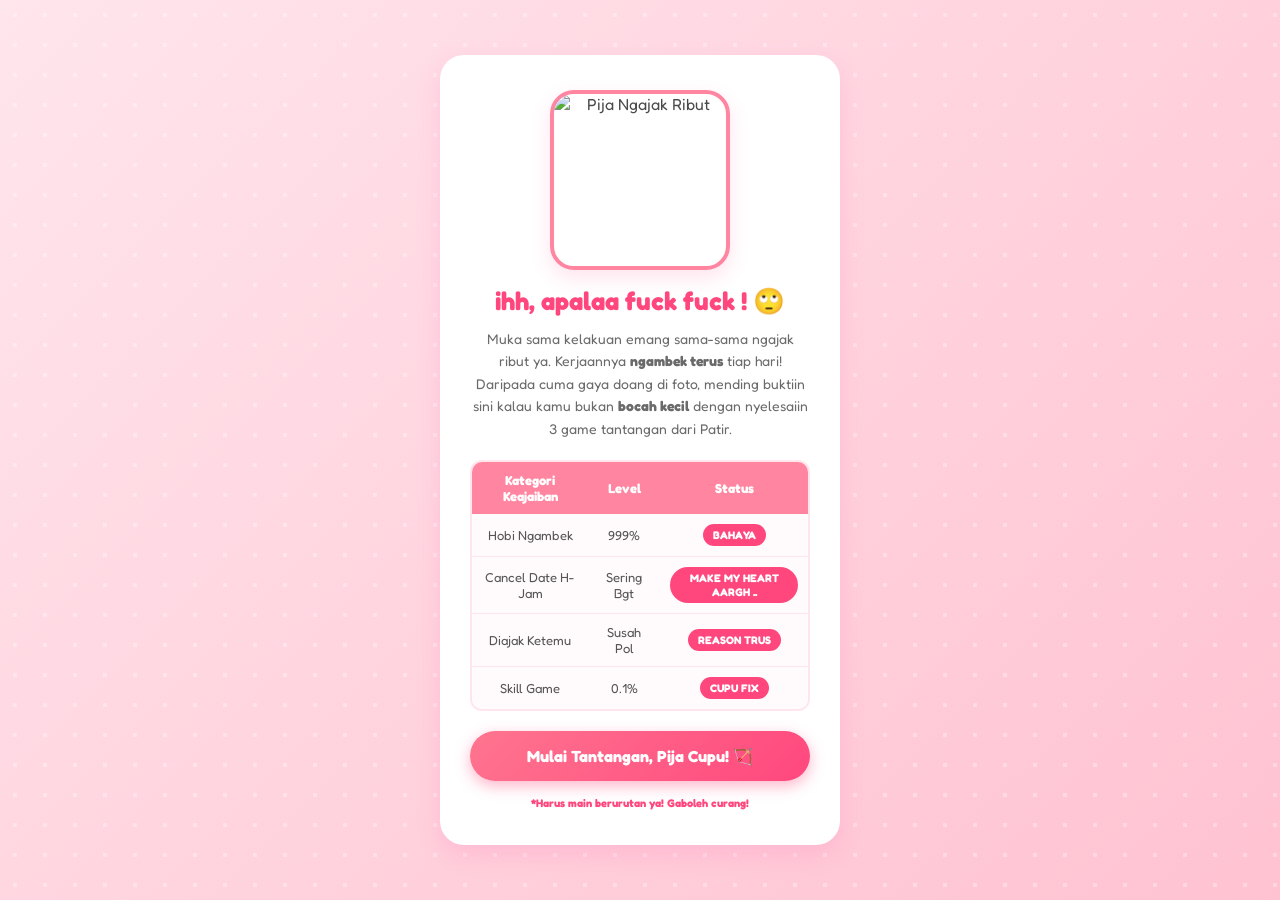
==== opening.html @ 2cc072be "Add files via upload" ====
<!DOCTYPE html>
<html lang="id">
<head>
    <meta charset="UTF-8">
    <meta name="viewport" content="width=device-width, initial-scale=1.0">
    <title>Pija, Can You Handle This? 🙄</title>
    <link href="https://fonts.googleapis.com/css2?family=Fredoka:wght@600;700&family=Pacifico&display=swap" rel="stylesheet">
    <link rel="stylesheet" href="style.css">
    <style>
        /* Animasi Muncul Lembut & Lambat */
        .animate-slow {
            animation: slowFadeIn 2.2s cubic-bezier(0.25, 1, 0.5, 1) forwards;
        }

        @keyframes slowFadeIn {
            0% {
                opacity: 0;
                transform: scale(0.95);
                filter: blur(8px);
            }
            100% {
                opacity: 1;
                transform: scale(1);
                filter: blur(0);
            }
        }

        /* Memastikan Foto Pija Muncul Sesuai Ukuran Aslinya */
        .opening-profile-img {
            width: 100%;
            max-width: 180px;
            height: 180px;
            object-fit: cover;
            border-radius: 24px;
            border: 4px solid #ff85a1;
            margin: 0 auto 15px auto;
            display: block;
            box-shadow: 0 8px 20px rgba(255, 71, 126, 0.15);
        }

        /* Styling Tabel Estetik & Lucu */
        .cute-table {
            width: 100%;
            border-collapse: separate;
            border-spacing: 0;
            margin: 20px 0;
            border-radius: 12px;
            overflow: hidden;
            border: 2px solid #ffe5ec;
            font-family: 'Fredoka', sans-serif;
            font-size: 13px;
        }

        .cute-table th {
            background-color: #ff85a1;
            color: white;
            padding: 10px;
            font-weight: 700;
            text-align: center;
        }

        .cute-table td {
            background-color: #fffafb;
            padding: 10px;
            color: #555;
            border-bottom: 1px solid #ffe5ec;
            text-align: center;
            vertical-align: middle;
        }

        .cute-table tr:last-child td {
            border-bottom: none;
        }

        .badge-danger {
            background-color: #ff477e;
            color: white;
            padding: 4px 10px;
            border-radius: 20px;
            font-size: 11px;
            font-weight: bold;
            display: inline-block;
        }
    </style>
</head>
<body>
    <div class="sparkle-overlay"></div>
    
    <div class="container animate-slow">
        
        <img src="assets/imagepija (9).jpeg" alt="Pija Ngajak Ribut" class="opening-profile-img">
        
        <h1 style="font-size: 1.6rem; margin-top: 10px; font-family: 'Fredoka', sans-serif;">ihh, apalaa fuck fuck ! 🙄</h1>
        
        <p class="subtitle" style="margin-bottom: 15px; font-family: 'Fredoka', sans-serif;">
            Muka sama kelakuan emang sama-sama ngajak ribut ya. Kerjaannya <strong>ngambek terus</strong> tiap hari! 
            Daripada cuma gaya doang di foto, mending buktiin sini kalau kamu bukan <strong>bocah kecil</strong> dengan nyelesaiin 3 game tantangan dari Patir.
        </p>

        <table class="cute-table">
            <thead>
                <tr>
                    <th>Kategori Keajaiban</th>
                    <th>Level</th>
                    <th>Status</th>
                </tr>
            </thead>
            <tbody>
                <tr>
                    <td>Hobi Ngambek</td>
                    <td>999%</td>
                    <td><span class="badge-danger">BAHAYA</span></td>
                </tr>
                <tr>
                    <td>Cancel Date H-Jam</td>
                    <td>Sering Bgt</td>
                    <td><span class="badge-danger">MAKE MY HEART AARGH ..</span></td>
                </tr>
                <tr>
                    <td>Diajak Ketemu</td>
                    <td>Susah Pol</td>
                    <td><span class="badge-danger">REASON TRUS</span></td>
                </tr>
                <tr>
                    <td>Skill Game</td>
                    <td>0.1%</td>
                    <td><span class="badge-danger">CUPU FIX</span></td>
                </tr>
            </tbody>
        </table>
        
        <div class="menu-games">
            <button class="btn-primary-pink" onclick="window.location.href='game1.html'" style="width: 100%; padding: 15px; font-family: 'Fredoka', sans-serif;">
                Mulai Tantangan, Pija Cupu! 🏹
            </button>
        </div>
        
        <p style="font-size: 11px; margin-top: 15px; color: #ff477e; font-weight: 700; font-family: 'Fredoka', sans-serif;">
            *Harus main berurutan ya! Gaboleh curang!
        </p>
    </div>
</body>
</html>
---- style.css ----
/* Reset & Font Global */
* {
    margin: 0;
    padding: 0;
    box-sizing: border-box;
    font-family: 'Fredoka', 'Segoe UI', Tahoma, Geneva, Verdana, sans-serif;
}

body {
    background: linear-gradient(135deg, #ffe5ec 0%, #ffc2d1 100%);
    min-height: 100vh;
    display: flex;
    justify-content: center;
    align-items: center;
    padding: 20px;
    color: #4a4a4a;
    overflow-x: hidden;
}

/* Struktur Layout Halaman Game */
.page-section {
    display: flex;
    flex-direction: column;
    align-items: center;
    justify-content: center;
    width: 100%;
    max-width: 500px;
    z-index: 5;
    animation: fadeIn 0.5s ease-in-out;
}

.grid-search {
    justify-content: center;
    align-content: center;
    margin: 15px auto 0 auto;
}

/* Efek Kilau Background */
.sparkle-overlay {
    position: fixed;
    top: 0; left: 0; width: 100%; height: 100%;
    pointer-events: none;
    background-image: radial-gradient(circle, rgba(255,255,255,0.3) 10%, transparent 10.5%);
    background-size: 30px 30px;
    z-index: 1;
}

/* Card Kaca Pop-up Menang */
.card-glass-game {
    background: rgba(255, 255, 255, 0.93);
    backdrop-filter: blur(10px);
    -webkit-backdrop-filter: blur(10px);
    border: 3px solid #ffb3c6;
    border-radius: 24px;
    padding: 35px 25px;
    text-align: center;
    box-shadow: 0 15px 35px rgba(255, 71, 126, 0.2);
    width: 90%;
    animation: popIn 0.5s cubic-bezier(0.175, 0.885, 0.32, 1.275);
}

.title-script {
    font-family: 'Pacifico', cursive;
    color: #ff477e;
    font-size: 28px;
    margin-bottom: 15px;
}

/* Tombol Pink Utama */
.btn-primary-pink {
    background: linear-gradient(135deg, #ff758f 0%, #ff477e 100%);
    color: white;
    border: none;
    padding: 14px 35px;
    font-size: 16px;
    font-weight: 700;
    border-radius: 50px;
    cursor: pointer;
    box-shadow: 0 5px 15px rgba(255, 71, 126, 0.4);
    transition: all 0.3s ease;
}

.btn-primary-pink:hover {
    transform: scale(1.05);
    box-shadow: 0 8px 20px rgba(255, 71, 126, 0.6);
}

/* Container Menu & Surat */
.container {
    background: white;
    padding: 35px 30px;
    border-radius: 24px;
    box-shadow: 0 10px 25px rgba(255, 105, 180, 0.2);
    text-align: center;
    max-width: 400px;
    width: 100%;
    z-index: 5;
}

.profile-img {
    width: 160px;
    height: 160px;
    border-radius: 24px;
    object-fit: cover;
    border: 4px solid #ff85a1;
    margin-bottom: 20px;
    box-shadow: 0 8px 20px rgba(0,0,0,0.1);
}

h1 {
    font-size: 24px;
    color: #ff477e;
    margin-bottom: 12px;
}

.subtitle {
    font-size: 14px;
    color: #6a6a6a;
    line-height: 1.6;
    margin-bottom: 25px;
}

/* Halaman Surat Akhir */
.container-surat {
    background: white;
    padding: 30px;
    border-radius: 24px;
    box-shadow: 0 10px 25px rgba(0,0,0,0.05);
    max-width: 480px;
    width: 100%;
    text-align: center;
    z-index: 5;
}

.slideshow-container {
    max-width: 100%;
    position: relative;
    margin: 15px auto 25px auto;
    border-radius: 20px;
    overflow: hidden;
    box-shadow: 0 8px 20px rgba(0,0,0,0.15);
}

.slideshow-container img {
    height: 320px;
    object-fit: cover;
}

.surat-box {
    text-align: left;
    background: #fff0f3;
    padding: 22px;
    border-radius: 16px;
    border-left: 6px solid #ff477e;
    margin-bottom: 20px;
    box-shadow: inset 0 2px 5px rgba(0,0,0,0.02);
}

.surat-box p {
    font-size: 14.5px;
    line-height: 1.6;
    margin-bottom: 14px;
    color: #4a4a4a;
}

.btn-back {
    display: inline-block;
    color: #ff477e;
    text-decoration: none;
    font-weight: bold;
    margin-top: 10px;
}

/* Efek Animasi */
.animate-pop { animation: popIn 0.6s cubic-bezier(0.175, 0.885, 0.32, 1.275); }
.fade { animation-name: fadeAnimation; animation-duration: 1.5s; }

@keyframes popIn {
    from { transform: scale(0.85); opacity: 0; }
    to { transform: scale(1); opacity: 1; }
}

@keyframes fadeIn {
    from { opacity: 0; }
    to { opacity: 1; }
}

@keyframes fadeAnimation {
    from { opacity: 0.4; } 
    to { opacity: 1; }
}
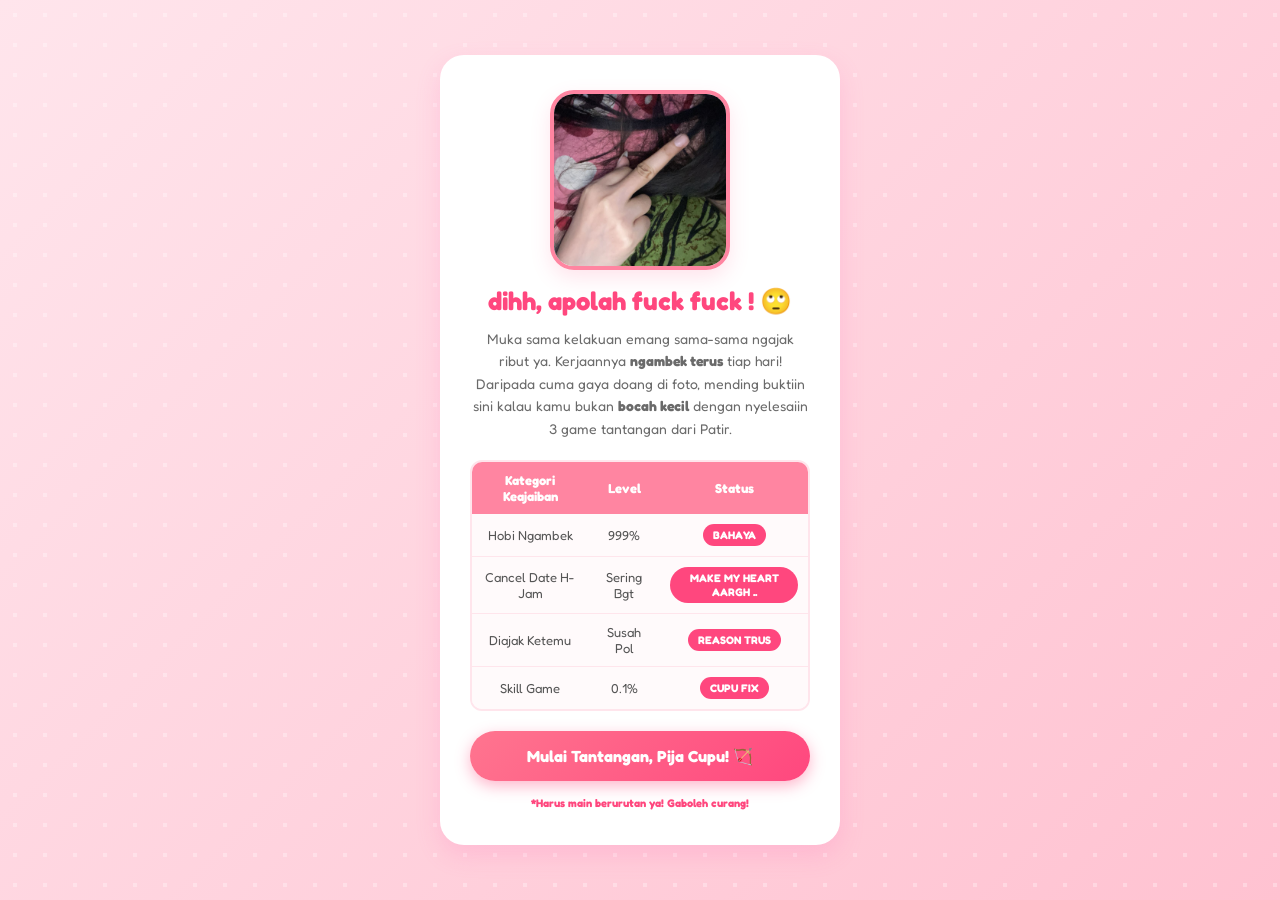
==== commit f30e24cb: "Update opening.html" ====
--- a/opening.html
+++ b/opening.html
@@ -90,7 +90,7 @@
         
         <img src="assets/imagepija (9).jpeg" alt="Pija Ngajak Ribut" class="opening-profile-img">
         
-        <h1 style="font-size: 1.6rem; margin-top: 10px; font-family: 'Fredoka', sans-serif;">ihh, apalaa fuck fuck ! 🙄</h1>
+        <h1 style="font-size: 1.6rem; margin-top: 10px; font-family: 'Fredoka', sans-serif;">dihh, apolah fuck fuck ! 🙄</h1>
         
         <p class="subtitle" style="margin-bottom: 15px; font-family: 'Fredoka', sans-serif;">
             Muka sama kelakuan emang sama-sama ngajak ribut ya. Kerjaannya <strong>ngambek terus</strong> tiap hari! 
@@ -140,4 +140,4 @@
         </p>
     </div>
 </body>
-</html>+</html>
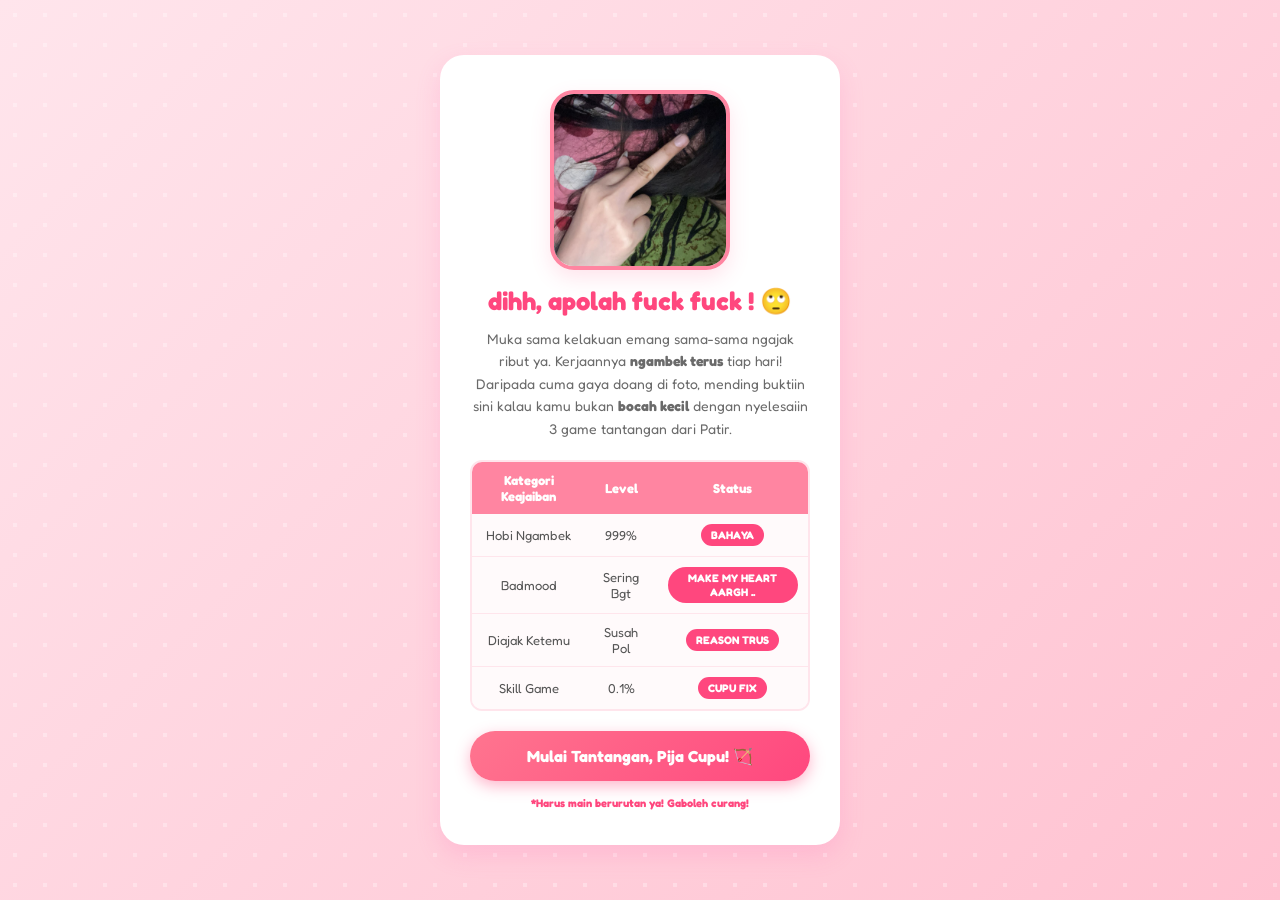
==== commit 8603e394: "Update opening.html" ====
--- a/opening.html
+++ b/opening.html
@@ -112,7 +112,7 @@
                     <td><span class="badge-danger">BAHAYA</span></td>
                 </tr>
                 <tr>
-                    <td>Cancel Date H-Jam</td>
+                    <td>Badmood</td>
                     <td>Sering Bgt</td>
                     <td><span class="badge-danger">MAKE MY HEART AARGH ..</span></td>
                 </tr>
